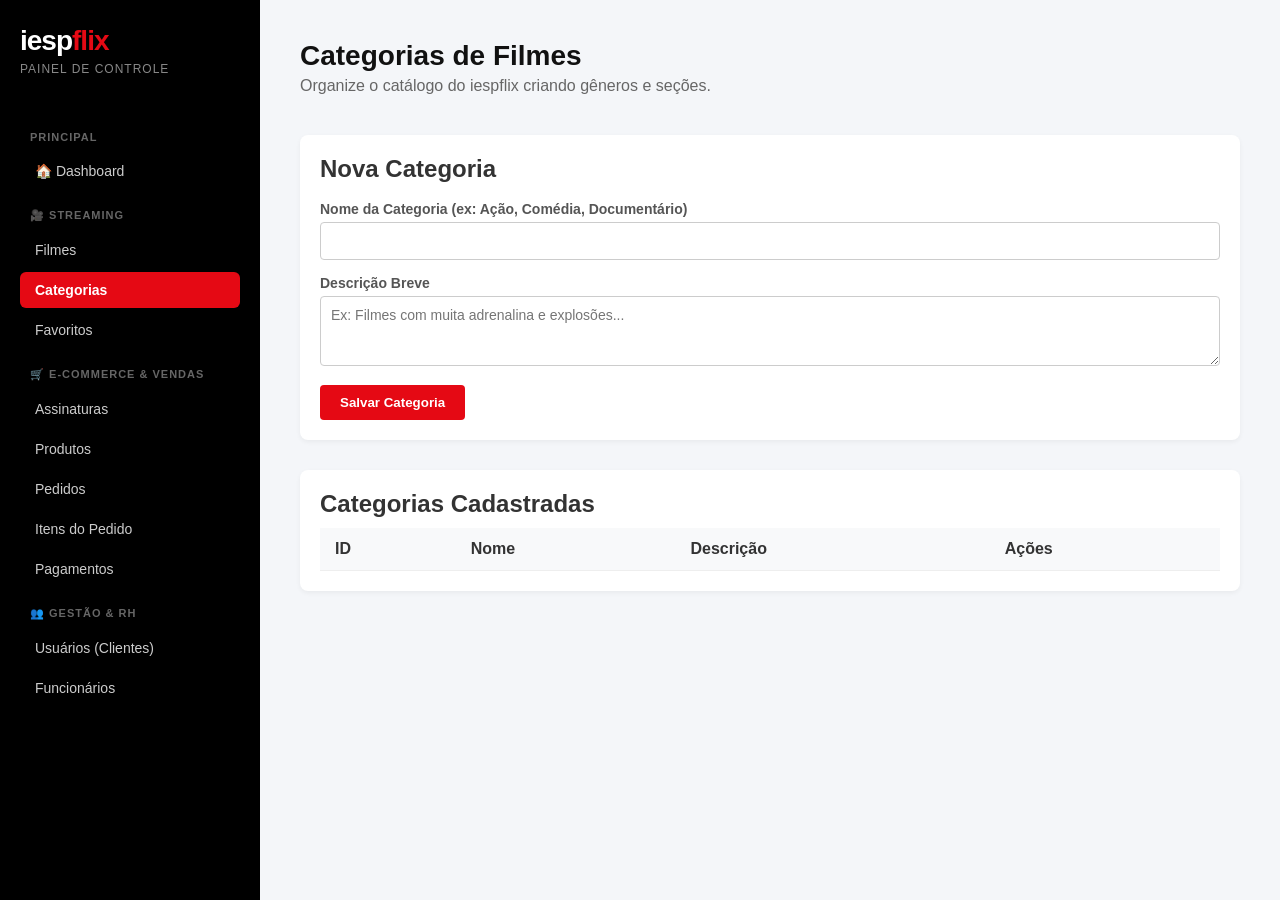
==== src/main/resources/static/categorias.html @ 9b11c041 "ATT FRONT" ====
<!DOCTYPE html>
<html lang="pt-BR">
<head>
    <meta charset="UTF-8">
    <meta name="viewport" content="width=device-width, initial-scale=1.0">
    <title>Gerenciar Categorias - iespflix</title>
    <link rel="stylesheet" href="css/style.css">
    <style>
        /* Reutilizando os estilos de formulário e tabela */
        .card-form { background: #fff; padding: 20px; border-radius: 8px; margin-bottom: 30px; box-shadow: 0 2px 5px rgba(0,0,0,0.05); }
        .form-group { margin-bottom: 15px; }
        .form-group label { display: block; margin-bottom: 5px; font-weight: 600; font-size: 14px; color: #555; }
        .form-group input, .form-group textarea { width: 100%; padding: 10px; border: 1px solid #ccc; border-radius: 4px; font-size: 14px; font-family: inherit; }
        .btn-salvar { background: #E50914; color: #fff; border: none; padding: 10px 20px; border-radius: 4px; cursor: pointer; font-weight: bold; }
        .btn-salvar:hover { background: #b20710; }

        .tabela-container { background: #fff; padding: 20px; border-radius: 8px; box-shadow: 0 2px 5px rgba(0,0,0,0.05); overflow-x: auto; }
        table { width: 100%; border-collapse: collapse; margin-top: 10px; }
        th, td { padding: 12px 15px; text-align: left; border-bottom: 1px solid #eee; }
        th { background-color: #f8f9fa; color: #333; font-weight: 600; }
        .btn-excluir { background: #dc3545; color: #fff; border: none; padding: 6px 12px; border-radius: 4px; cursor: pointer; font-size: 12px; }
        .btn-excluir:hover { background: #c82333; }
    </style>
</head>
<body>

<div class="dashboard-container">

    <aside class="sidebar">
        <div class="logo">
            <h2>iesp<span>flix</span></h2>
            <small>Painel de Controle</small>
        </div>

        <nav class="menu">
            <p class="menu-titulo">Principal</p>
            <ul>
                <li><a href="index.html">🏠 Dashboard</a></li>
            </ul>

            <p class="menu-titulo">🎥 Streaming</p>
            <ul>
                <li><a href="filmes.html">Filmes</a></li>
                <li><a href="categorias.html" class="active">Categorias</a></li>
                <li><a href="favoritos.html">Favoritos</a></li>
            </ul>

            <p class="menu-titulo">🛒 E-commerce & Vendas</p>
            <ul>
                <li><a href="assinaturas.html">Assinaturas</a></li>
                <li><a href="produtos.html">Produtos</a></li>
                <li><a href="pedidos.html">Pedidos</a></li>
                <li><a href="item-pedido.html">Itens do Pedido</a></li>
                <li><a href="pagamentos.html">Pagamentos</a></li>
            </ul>

            <p class="menu-titulo">👥 Gestão & RH</p>
            <ul>
                <li><a href="usuarios.html">Usuários (Clientes)</a></li>
                <li><a href="funcionarios.html">Funcionários</a></li>
            </ul>
        </nav>
    </aside>

    <main class="conteudo-principal">

        <header class="topo-painel">
            <div>
                <h1>Categorias de Filmes</h1>
                <p class="subtitulo">Organize o catálogo do iespflix criando gêneros e seções.</p>
            </div>
        </header>

        <section class="card-form">
            <h2>Nova Categoria</h2>
            <br>
            <form id="form-categoria">
                <div class="form-group">
                    <label for="nome">Nome da Categoria (ex: Ação, Comédia, Documentário)</label>
                    <input type="text" id="nome" required>
                </div>

                <div class="form-group">
                    <label for="descricao">Descrição Breve</label>
                    <textarea id="descricao" rows="3" required placeholder="Ex: Filmes com muita adrenalina e explosões..."></textarea>
                </div>

                <button type="submit" class="btn-salvar">Salvar Categoria</button>
            </form>
        </section>

        <section class="tabela-container">
            <h2>Categorias Cadastradas</h2>
            <table>
                <thead>
                <tr>
                    <th>ID</th>
                    <th>Nome</th>
                    <th>Descrição</th>
                    <th>Ações</th>
                </tr>
                </thead>
                <tbody id="tabela-categorias">
                </tbody>
            </table>
        </section>

    </main>
</div>

<script src="js/categorias.js"></script>
</body>
</html>
---- src/main/resources/static/css/style.css ----
/* CONFIGURAÇÕES GLOBAIS */
* {
    margin: 0;
    padding: 0;
    box-sizing: border-box;
    font-family: 'Inter', 'Segoe UI', Tahoma, Geneva, Verdana, sans-serif;
}

body {
    background-color: #f8f9fa;
    color: #333;
}

/* LAYOUT PRINCIPAL */
.dashboard-container {
    display: flex;
    min-height: 100vh;
}

/* BARRA LATERAL (SIDEBAR) */
.sidebar {
    width: 260px;
    background-color: #000000;
    color: #ffffff;
    padding: 25px 20px;
    display: flex;
    flex-direction: column;
    box-shadow: 2px 0 10px rgba(0,0,0,0.1);
}

.logo h2 {
    font-size: 28px;
    font-weight: 800;
    color: #ffffff;
    letter-spacing: -1px;
}

.logo h2 span {
    color: #E50914; /* Vermelho Iespflix / Netflix */
}

.logo small {
    color: #888;
    font-size: 12px;
    text-transform: uppercase;
    letter-spacing: 1px;
    display: block;
    margin-top: 5px;
}

/* MENUS DA BARRA LATERAL */
.menu {
    margin-top: 35px;
    flex-grow: 1;
}

.menu-titulo {
    font-size: 11px;
    text-transform: uppercase;
    color: #666;
    margin: 20px 0 10px 10px;
    font-weight: 700;
    letter-spacing: 1px;
}

.menu ul {
    list-style: none;
}

.menu ul li a {
    display: block;
    color: #cccccc;
    text-decoration: none;
    padding: 10px 15px;
    border-radius: 6px;
    font-size: 14px;
    transition: all 0.2s ease-in-out;
    margin-bottom: 4px;
}

.menu ul li a:hover {
    background-color: rgba(229, 9, 20, 0.1);
    color: #E50914;
    padding-left: 20px; /* Efeito de deslizar ao passar o mouse */
}

.menu ul li a.active {
    background-color: #E50914;
    color: #ffffff;
    font-weight: bold;
}

/* ÁREA DE CONTEÚDO PRINCIPAL */
.conteudo-principal {
    flex: 1;
    padding: 40px;
    background-color: #f4f6f9;
    overflow-y: auto;
}

.topo-painel {
    display: flex;
    justify-content: space-between;
    align-items: center;
    margin-bottom: 40px;
}

.topo-painel h1 {
    font-size: 28px;
    color: #111;
}

.topo-painel .subtitulo {
    color: #666;
    margin-top: 5px;
}

.perfil-admin {
    display: flex;
    align-items: center;
    gap: 10px;
    background: #fff;
    padding: 8px 15px;
    border-radius: 30px;
    box-shadow: 0 2px 5px rgba(0,0,0,0.05);
    font-weight: 600;
}

.perfil-admin .avatar {
    font-size: 20px;
}

/* CARDS DE RESUMO DO DASHBOARD */
.cards-resumo {
    display: grid;
    grid-template-columns: repeat(auto-fit, minmax(220px, 1fr));
    gap: 20px;
    margin-bottom: 40px;
}

.card {
    background: #ffffff;
    padding: 25px;
    border-radius: 12px;
    box-shadow: 0 4px 15px rgba(0,0,0,0.03);
    border-left: 4px solid #ddd;
    transition: transform 0.2s;
}

.card:hover {
    transform: translateY(-5px);
}

.card.destaque {
    border-left-color: #E50914;
}

.card h3 {
    font-size: 14px;
    color: #777;
    text-transform: uppercase;
    letter-spacing: 0.5px;
}

.card .numero {
    font-size: 32px;
    font-weight: 800;
    color: #111;
    margin-top: 10px;
}

.card small {
    display: block;
    margin-top: 10px;
    color: #28a745;
    font-weight: 600;
}

/* GRID DE INSTRUÇÕES (TUTORIAL DA TELA INICIAL) */
.painel-instrucoes {
    background: #ffffff;
    padding: 30px;
    border-radius: 12px;
    box-shadow: 0 4px 15px rgba(0,0,0,0.03);
}

.painel-instrucoes h2 {
    margin-bottom: 25px;
    color: #111;
    border-bottom: 2px solid #eee;
    padding-bottom: 10px;
}

.instrucoes-grid {
    display: grid;
    grid-template-columns: repeat(auto-fit, minmax(300px, 1fr));
    gap: 25px;
}

.instrucao-item h4 {
    color: #E50914;
    font-size: 16px;
    margin-bottom: 10px;
}

.instrucao-item p {
    color: #555;
    line-height: 1.6;
    font-size: 14px;
}
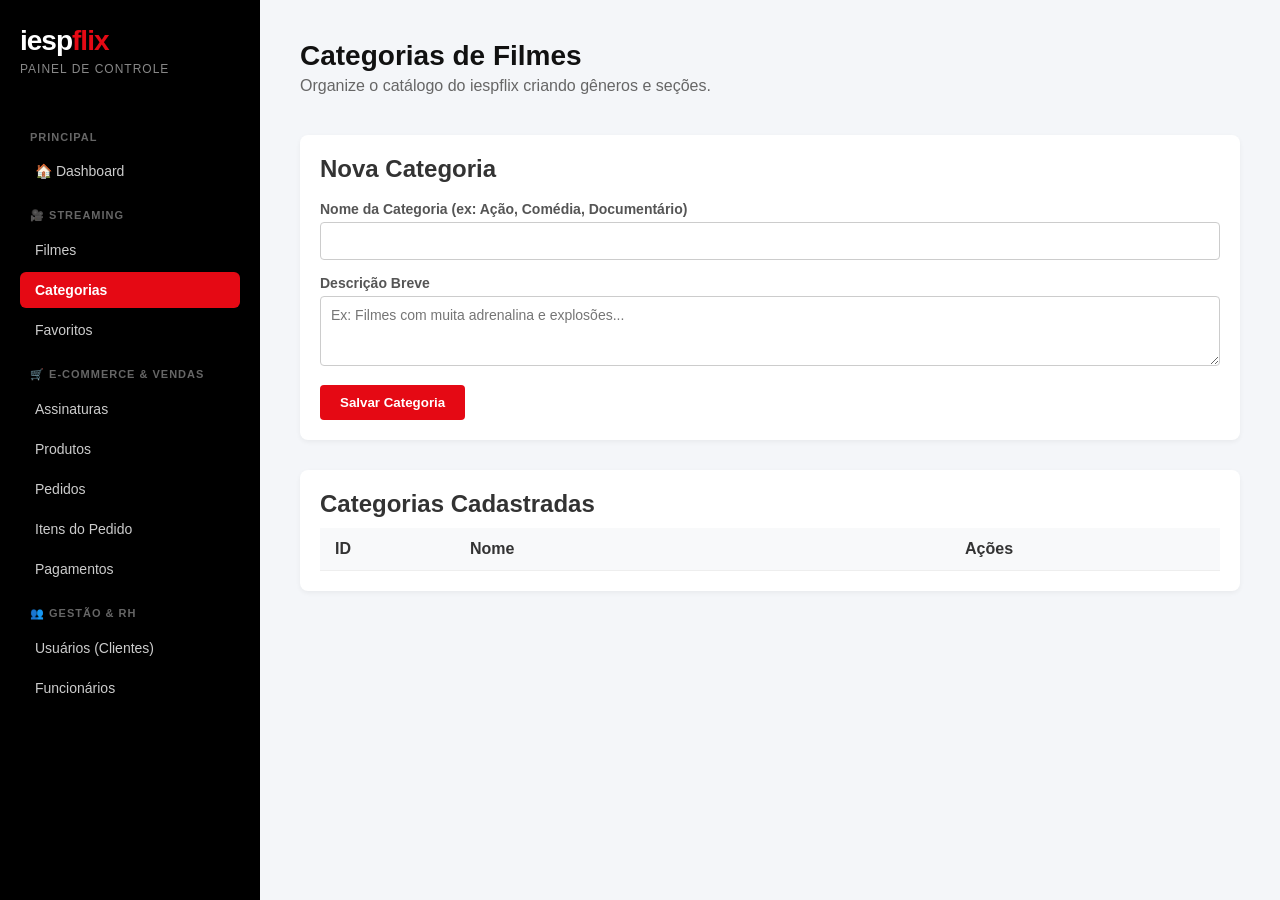
==== commit 2e98a7ba: "ATT FILMES" ====
--- a/src/main/resources/static/categorias.html
+++ b/src/main/resources/static/categorias.html
@@ -16,10 +16,28 @@
 
         .tabela-container { background: #fff; padding: 20px; border-radius: 8px; box-shadow: 0 2px 5px rgba(0,0,0,0.05); overflow-x: auto; }
         table { width: 100%; border-collapse: collapse; margin-top: 10px; }
-        th, td { padding: 12px 15px; text-align: left; border-bottom: 1px solid #eee; }
+        th, td { padding: 12px 15px; text-align: left; border-bottom: 1px solid #eee; vertical-align: middle; }
         th { background-color: #f8f9fa; color: #333; font-weight: 600; }
+
+        /* Botões de Ação na Tabela */
+        .btn-lupa { background: #007bff; color: #fff; border: none; padding: 6px 10px; border-radius: 4px; cursor: pointer; font-size: 12px; font-weight: bold; margin-right: 5px; }
+        .btn-lupa:hover { background: #0056b3; }
         .btn-excluir { background: #dc3545; color: #fff; border: none; padding: 6px 12px; border-radius: 4px; cursor: pointer; font-size: 12px; }
         .btn-excluir:hover { background: #c82333; }
+
+        /* Estilos do Modal de Detalhes da Descrição */
+        .modal { display: none; position: fixed; z-index: 1000; left: 0; top: 0; width: 100%; height: 100%; background-color: rgba(0,0,0,0.5); justify-content: center; align-items: center; }
+        .modal-content { background-color: #fff; padding: 25px; border-radius: 8px; width: 90%; max-width: 500px; box-shadow: 0 4px 15px rgba(0,0,0,0.2); position: relative; animation: fadeIn 0.3s ease; }
+        .modal-header { display: flex; justify-content: space-between; align-items: center; border-bottom: 1px solid #eee; padding-bottom: 10px; margin-bottom: 15px; }
+        .modal-header h3 { margin: 0; color: #333; }
+        .fechar-modal { font-size: 24px; font-weight: bold; color: #aaa; cursor: pointer; border: none; background: none; }
+        .fechar-modal:hover { color: #000; }
+        .modal-body p { color: #555; line-height: 1.6; font-size: 15px; margin: 0; }
+
+        @keyframes fadeIn {
+            from { opacity: 0; transform: translateY(-20px); }
+            to { opacity: 1; transform: translateY(0); }
+        }
     </style>
 </head>
 <body>
@@ -94,10 +112,9 @@
             <table>
                 <thead>
                 <tr>
-                    <th>ID</th>
-                    <th>Nome</th>
-                    <th>Descrição</th>
-                    <th>Ações</th>
+                    <th style="width: 15%;">ID</th>
+                    <th style="width: 55%;">Nome</th>
+                    <th style="width: 30%;">Ações</th>
                 </tr>
                 </thead>
                 <tbody id="tabela-categorias">
@@ -108,6 +125,18 @@
     </main>
 </div>
 
+<div id="modal-descricao" class="modal">
+    <div class="modal-content">
+        <div class="modal-header">
+            <h3 id="modal-titulo-categoria">Descrição da Categoria</h3>
+            <button type="button" class="fechar-modal" id="btn-fechar-modal">&times;</button>
+        </div>
+        <div class="modal-body">
+            <p id="modal-texto-descricao">Nenhuma descrição cadastrada.</p>
+        </div>
+    </div>
+</div>
+
 <script src="js/categorias.js"></script>
 </body>
 </html>
